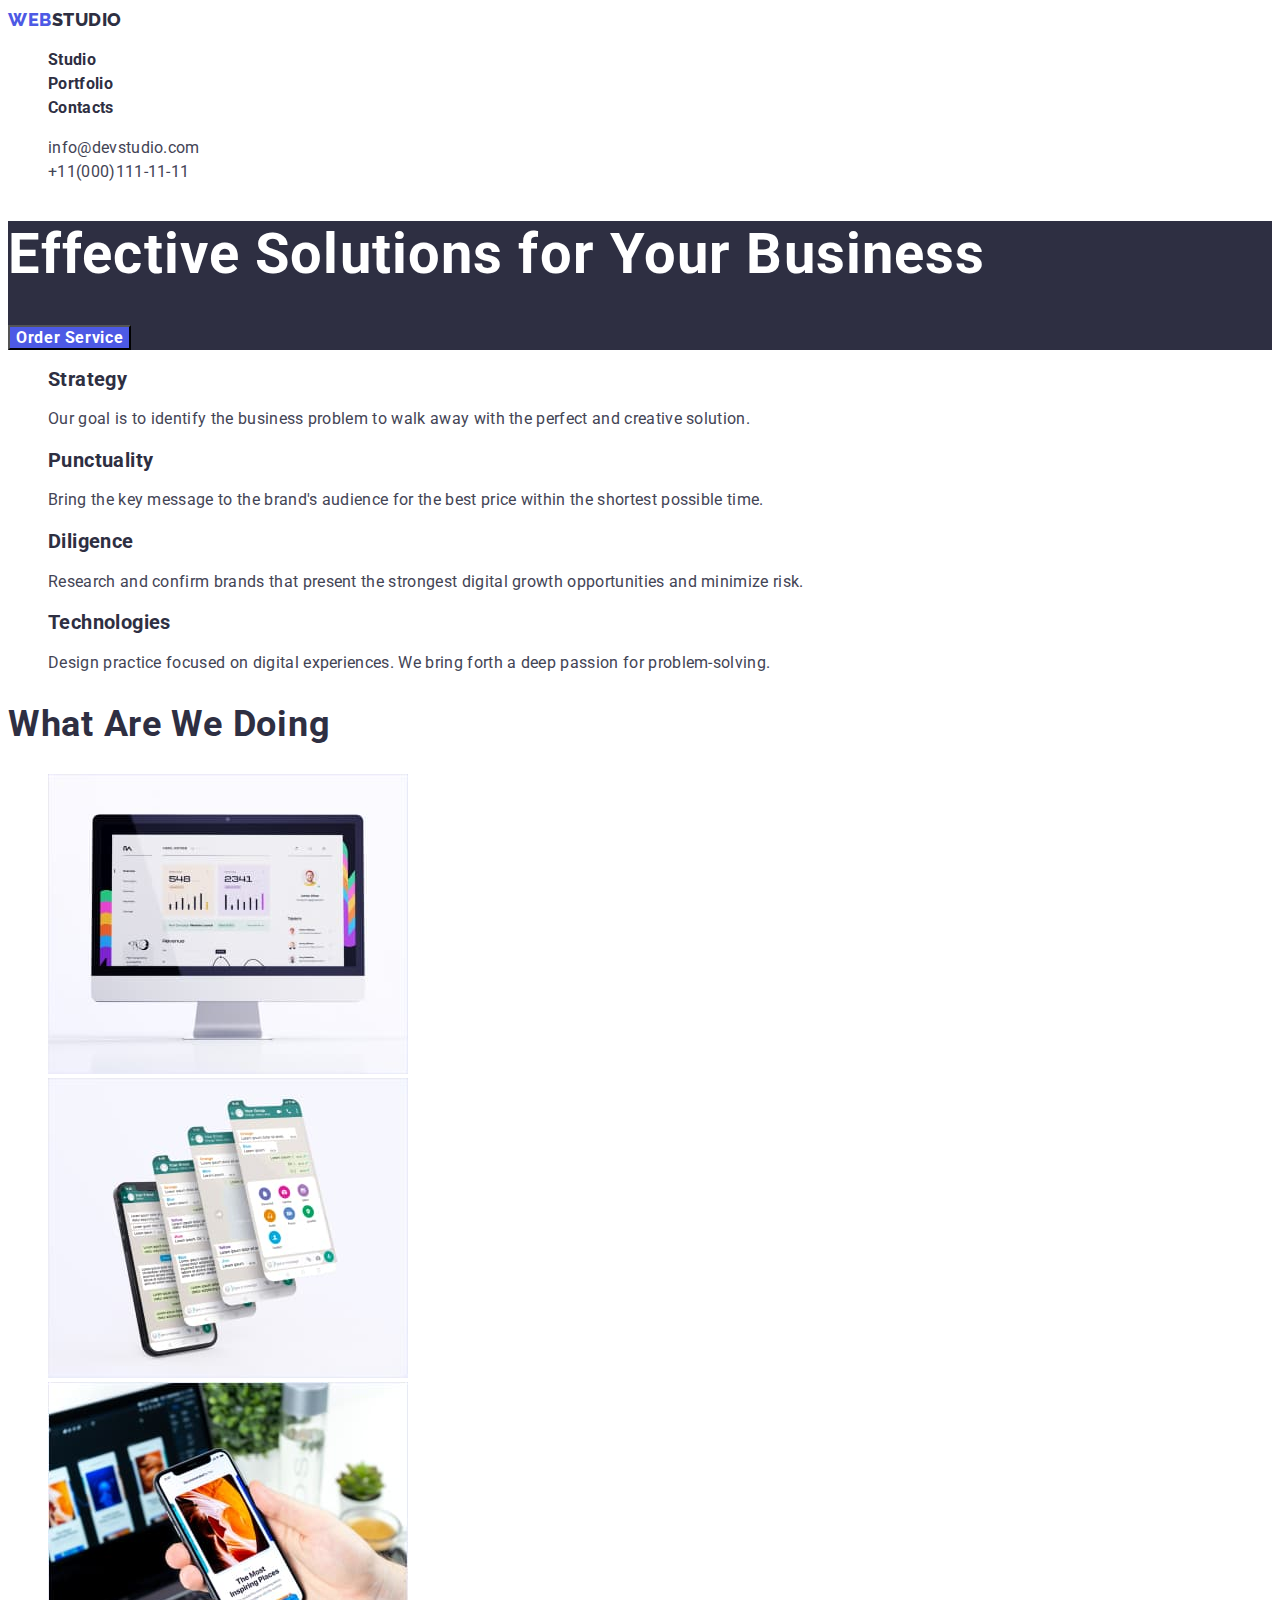
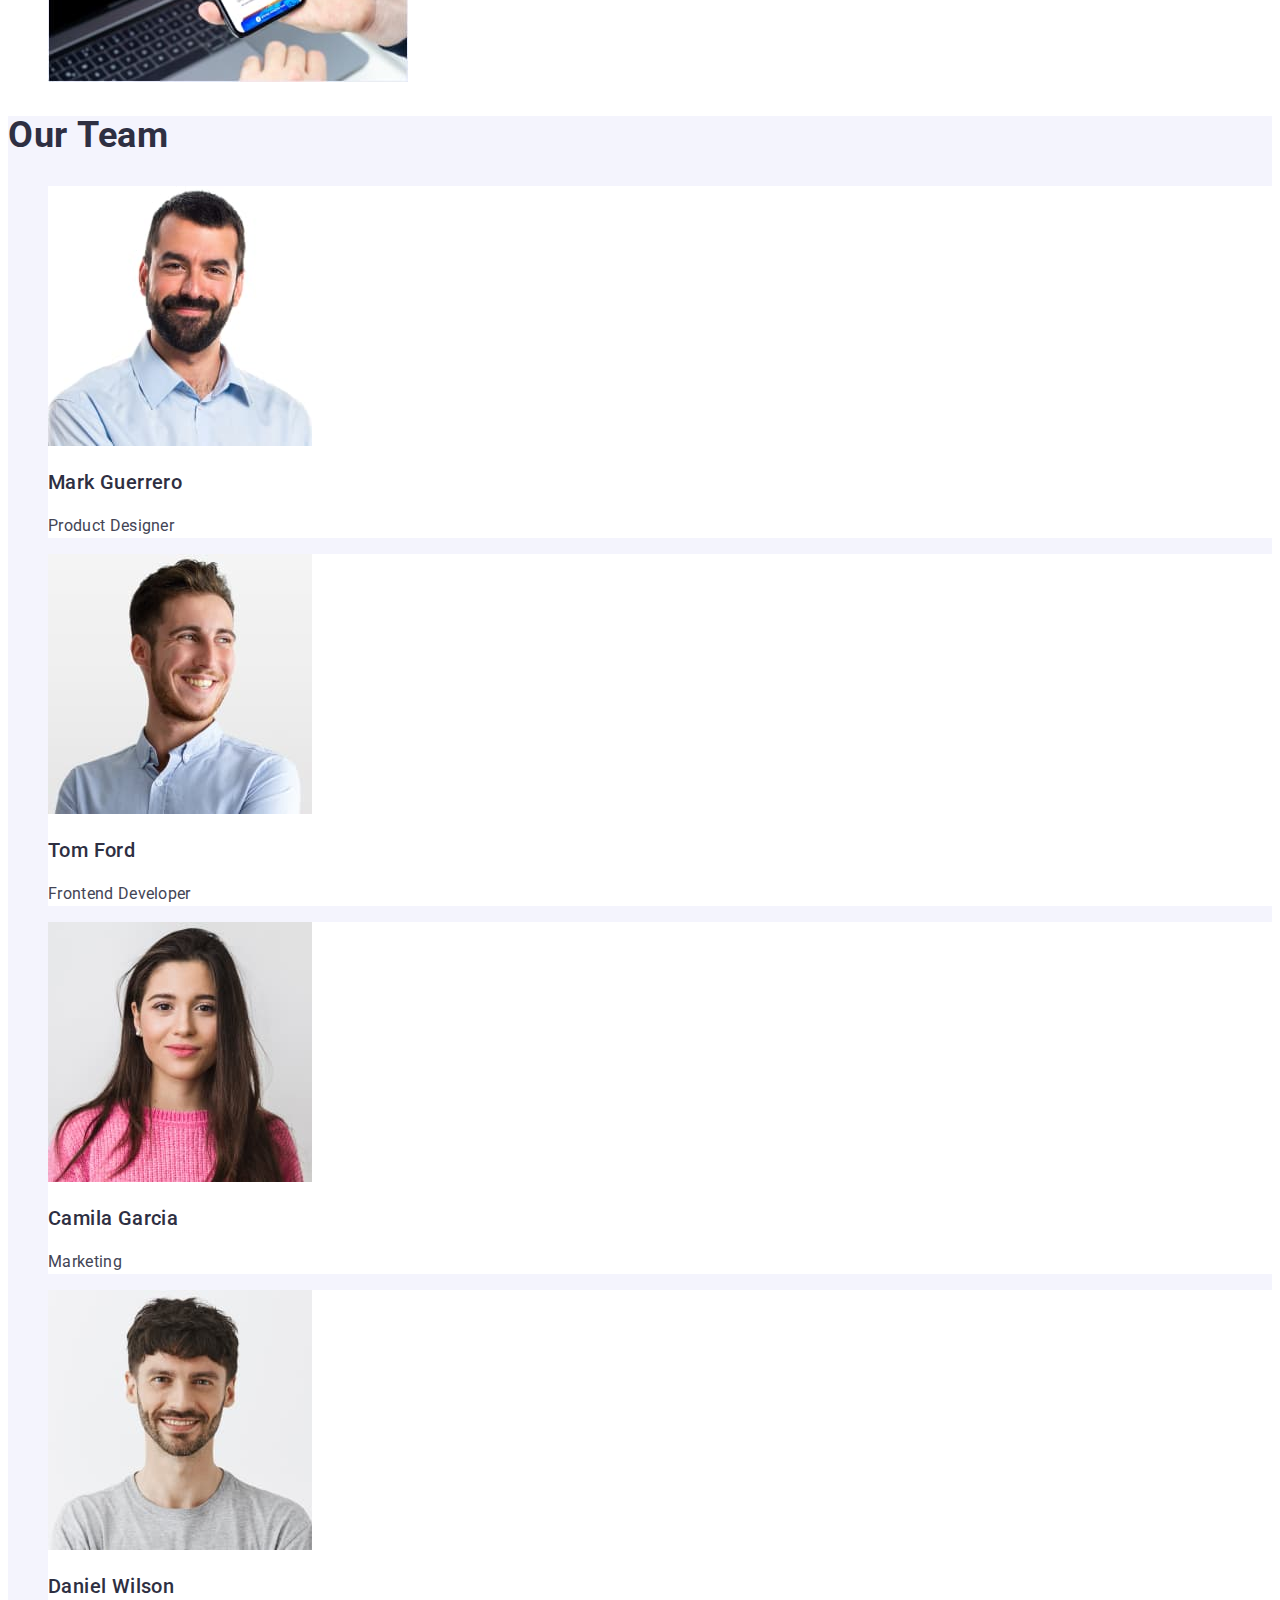
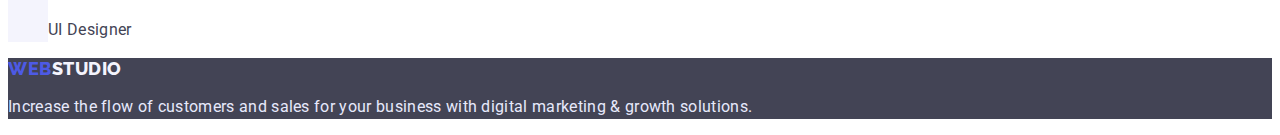
==== index.html @ 7d0df858 "start" ====
<!DOCTYPE html>
<html lang="en">
<head>
    <meta charset="UTF-8" />
    <meta http-equiv="X-UA-Compatible" content="IE=edge" />
    <meta name="viewport" content="width=device-width, initial-scale=1.0" />
    <title>Home work1</title>
    <link rel="preconnect" href="https://fonts.googleapis.com" />
    <link rel="preconnect" href="https://fonts.gstatic.com" crossorigin />
    <link
      href="https://fonts.googleapis.com/css2?family=Raleway:wght@800&family=Roboto:wght@400;500;700;900&display=swap"
      rel="stylesheet"/>
    <link rel="stylesheet" href="./css/styles.css" />
</head>
<body class="solutions-for-bisiness">
    <header class="header">
      <nav class="header-navigation">
        <a href="" class="header-logo link"
          ><span class="header-logoone">web</span>studio</a>
        <ul class="header-list list">
          <li class="header-item">
            <a class="header-link link" href="./index.html">Studio</a>
          </li>
          <li class="header-item">
            <a class="header-link link" href="./portfolio.html">Portfolio</a>
          </li>
          <li class="header-item">
            <a class="header-link link" href="">Contacts</a>
          </li>
        </ul>
      </nav>
      <ul class="header-contakt list">
        <li class="header-item">
          <a class="header-mail link" href="mailto:info@devstudio.com"
            >info@devstudio.com</a>
        </li>
        <li class="header-item">
          <a class="header-tel link" href="tel:+11(000)111-11-11"
            >+11(000)111-11-11</a >
        </li>
      </ul>
    </header>
    <main>
      <section class="event">
        <h1 class="event-title">Effective Solutions for Your Business</h1>
        <button type="button" class="event-btr">Order Service</button>
      </section>
      <section class="info">
        <ul class="info-list list">
          <li class="info-item">
            <h2 class="info-title">Strategy</h2>
            <p class="info-after-title">
              Our goal is to identify the business problem to walk away with the
              perfect and creative solution.
            </p>
          </li>
          <li class="info-item">
            <h2 class="info-title">Punctuality</h2>
            <p class="info-after-title">
              Bring the key message to the brand's audience for the best price
              within the shortest possible time.
            </p>
          </li>
          <li class="info-item">
            <h2 class="info-title">Diligence</h2>
            <p class="info-after-title">
              Research and confirm brands that present the strongest digital
              growth opportunities and minimize risk.
            </p>
          </li>
          <li class="info-item">
            <h2 class="info-title">Technologies</h2>
            <p class="info-after-title">
              Design practice focused on digital experiences. We bring forth a
              deep passion for problem-solving.
            </p>
          </li>
        </ul>
      </section>
      <section class="gadgets">
        <h2 class="gadgets-title">What are we doing</h2>
        <ul class="gadgets-list list">
          <li class="gadgets-item">
            <img
              src="./images/mon.jpg"
              alt="monitor"
              width="360"
              height="300"
            />
          </li>
          <li class="gadgets-item">
            <img
              src="./images/tele.jpg"
              alt="telefone"
              width="360"
              height="300"
            />
          </li>
          <li class="gadgets-item">
            <img
              src="./images/note.jpg"
              alt="notebook"
              width="360"
              height="300"
            />
          </li>
        </ul>
      </section>
      <section class="team">
        <h2 class="team-title">Our Team</h2>
        <ul class="team-list list">
          <li class="team-item">
            <img
              src="./images/mg.jpg"
              alt="Product Designer"
              width="264"
              height="260"
            />
            <h3 class="team-name">Mark Guerrero</h3>
            <p class="team-skill">Product Designer</p>
          </li>
          <li class="team-item">
            <img
              src="./images/tf.jpg"
              alt="Frontend Developer"
              width="264"
              height="260"
            />
            <h3 class="team-name">Tom Ford</h3>
            <p class="team-skill">Frontend Developer</p>
          </li>
          <li class="team-item">
            <img
              src="./images/cg.jpg"
              alt="Marketing"
              width="264"
              height="260"
            />
            <h3 class="team-name">Camila Garcia</h3>
            <p class="team-skill">Marketing</p>
          </li>
          <li class="team-item">
            <img
              src="./images/dw.jpg"
              alt="UI Designer"
              width="264"
              height="260"
            />
            <h3 class="team-name">Daniel Wilson</h3>
            <p class="team-skill">UI Designer</p>
          </li>
        </ul>
      </section>
    </main>
    <footer class="footer">
      <a href="" class="footer-logo link"
        ><span class="footer-logoone">web</span>studio</a
      >
      <p class="footer-text">
        Increase the flow of customers and sales for your business with digital
        marketing & growth solutions.
      </p>
    </footer>
</body>
</html>
---- css/styles.css ----
:root {
  --title-color: #2e2f42;
  --text-color: #434455;
  --logo-color: #4d5ae5;
  --btn-fon: #404bbf;
  --fon-color: #ffffff;
  --team-color: #f4f4fd;
  --end-name: #e7e9fc;
}

body {
  font-family: "Roboto", sans-serif;
}
.list {
  list-style: none;
}
.link {
  text-decoration: none;
}
.solutions-for-bisiness {
}
/* --------------heder----------- */
.header {
}
.header-navigation {
}
.header-logo {
  font-family: "Raleway", sans-serif;
  font-weight: 800;
  font-size: 18px;
  line-height: 1.33;
  letter-spacing: 0.03em;
  text-transform: uppercase;
  /* NAVY BLUE */
  color: var(--title-color);
}
.header-logoone {
  font-family: "Raleway", sans-serif;
  font-weight: 800;
  font-size: 18px;
  line-height: 1.33;
  letter-spacing: 0.03em;
  text-transform: uppercase;
  color: var(--logo-color);
}
.header-list {
}
.header-item {
}
.header-link {
  font-family: inherit, sans-serif;
  font-weight: 700;
  font-size: 16px;
  line-height: 1.5;
  letter-spacing: 0.02em;
  /* NAVY BLUE */
  color: var(--title-color);
}
.header-link.current {
  color: var(--btn-fon);
}
.header-contakt {
}
.header-mail {
  font-family: inherit, sans-serif;
  font-size: 16px;
  line-height: 1.5;
  letter-spacing: 0.02em;
  color: var(--text-color);
}
.header-tel {
  font-family: inherit, sans-serif;
  font-weight: 400;
  font-size: 16px;
  line-height: 1.5;
  letter-spacing: 0.02em;
  /* SLATE */
  color: var(--text-color);
}
.header-item :hover,
.header-item :focus {
  color: var(--btn-fon);
}
.header-item :active {
  color: var(--btn-fon);
}

/* -----------event------------ */
.event {
  background: var(--title-color);
}
.event-title {
  font-family: inherit, sans-serif;
  font-size: 56px;
  line-height: 1, 07;
  letter-spacing: 0.02em;
  color: var(--fon-color);
}
.event-btr {
  font-family: "Roboto", sans-serif;
  font-weight: 700;
  font-size: 16px;
  line-height: 1.19;
  letter-spacing: 0.04em;
  background-color: var(--logo-color);
  color: var(--fon-color);
  cursor: pointer;
}

.event-btr:hover,
.event-btr:focus {
  background: var(--btn-fon);
}

/* -------------info-------------- */
.info {
}
.info-list {
}
.info-item {
}
.info-title {
  font-family: inherit, sans-serif;
  font-size: 20px;
  line-height: 1.2;
  letter-spacing: 0.02em;
  /* NAVY BLUE */
  color: var(--title-color);
}
.info-after-title {
  font-family: inherit, sans-serif;
  font-weight: 400;
  font-size: 16px;
  line-height: 1.5;
  letter-spacing: 0.02em;
  /* SLATE */
  color: var(--text-color);
}

/* -------------gadgets-------------- */

.gadgets {
}
.gadgets-title {
  font-family: inherit, sans-serif;
  font-size: 36px;
  line-height: 1.11;
  letter-spacing: 0.02em;
  text-transform: capitalize;
  color: var(--title-color);
}
.gadgets-list {
}
.gadgets-item {
}
/* -------------team-------------- */
.team {
  background: var(--team-color);
}
.team-title {
  font-family: inherit, sans-serif;
  font-size: 36px;
  line-height: 1.11;
  letter-spacing: 0.02em;
  text-transform: capitalize;
  color: var(--title-color);
}
.team-list {
}
.list {
}
.team-item {
  background-color: var(--fon-color);
}
.team-name {
  font-family: inherit, sans-serif;
  font-weight: 500;
  font-size: 20px;
  line-height: 1.2;
  letter-spacing: 0.02em;
  color: var(--title-color);
}
.team-skill {
  font-family: inherit, sans-serif;
  font-weight: 400;
  font-size: 16px;
  line-height: 1.5;
  letter-spacing: 0.02em;
  color: var(--text-color);
}
/* -------------footer-------------- */
.footer {
  background: var(--text-color);
}
.footer-logo {
  font-family: "Raleway", sans-serif;
  font-weight: 800;
  font-size: 18px;
  line-height: 1.17;
  letter-spacing: 0.03em;
  text-transform: uppercase;
  color: var(--team-color);
}
.footer-logoone {
  font-family: "Raleway";
  font-style: normal;
  font-weight: 800;
  font-size: 18px;
  line-height: 1.17;
  letter-spacing: 0.03em;
  text-transform: uppercase;
  /* IRIS */
  color: var(--logo-color);
}
.footer-text {
  font-family: "Roboto";
  font-style: normal;
  font-weight: 400;
  font-size: 16px;
  line-height: 1.5;
  letter-spacing: 0.02em;
  /* CORNFLOWER */
  color: var(--end-name);
}

/* -------------button-------------- */
.button-menu {
  font-family: "Roboto", sans-serif;
  font-weight: 700;
  font-size: 16px;
  line-height: 1.5;
  letter-spacing: 0.04em;
  color: #4d5ae5;
  cursor: pointer;
}
.button-menu:hover,
.button-menu:focus {
  background-color: var(--logo-color);
  color: var(--fon-color);
}
.foto-list {
}
.list {
}
.foto-item {
}
.foto-name {
  font-family: inherit, sans-serif;
  font-weight: 500;
  font-size: 20px;
  line-height: calc(24 / 20);
  letter-spacing: 0.02em;
  color: var(--title-color);
}
.foto-skill {
  font-family: inherit, sans-serif;
  font-weight: 400;
  font-size: 16px;
  line-height: calc(24 / 16);
  letter-spacing: 0.02em;
  color: var(--text-color);
}
.visually-hidden {
  position: absolute;
  width: 1px;
  height: 1px;
  margin: -1px;
  border: 0;
  padding: 0;

  white-space: nowrap;
  clip-path: inset(100%);
  clip: rect(0 0 0 0);
  overflow: hidden;
}
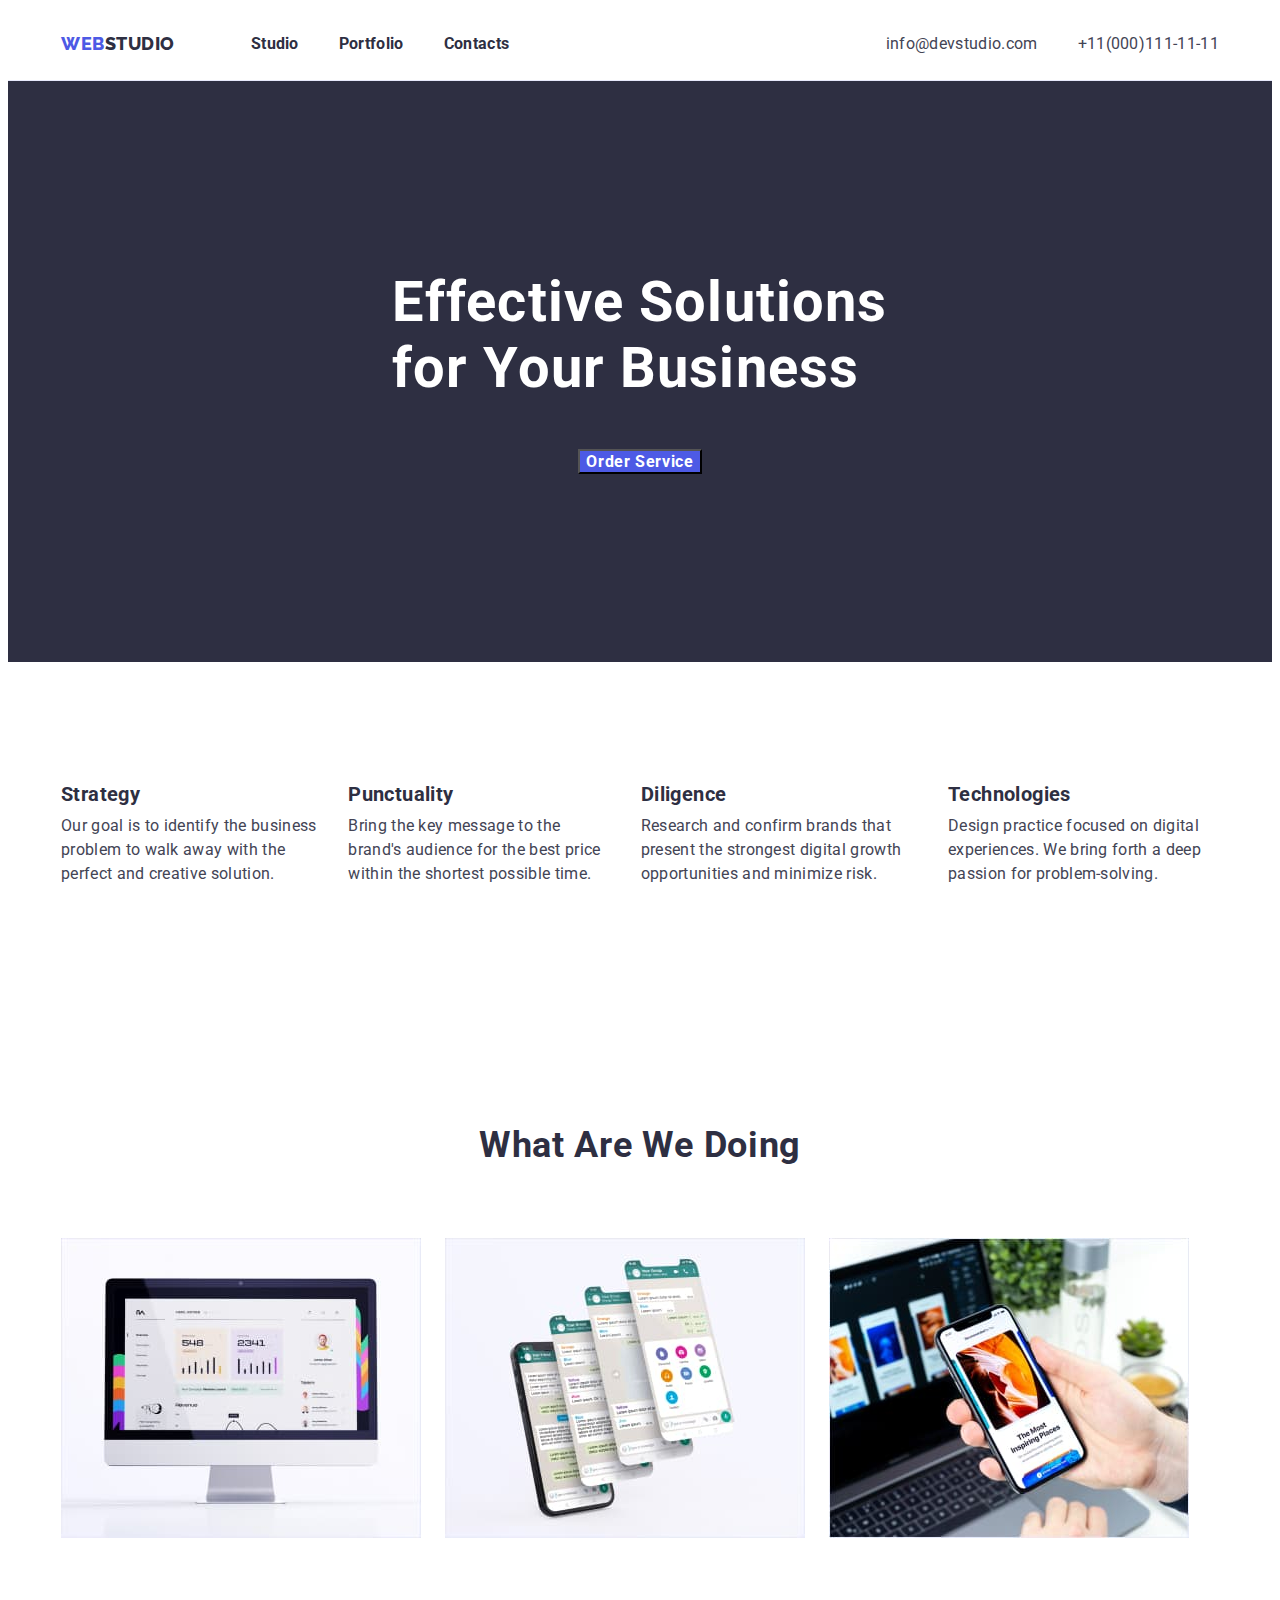
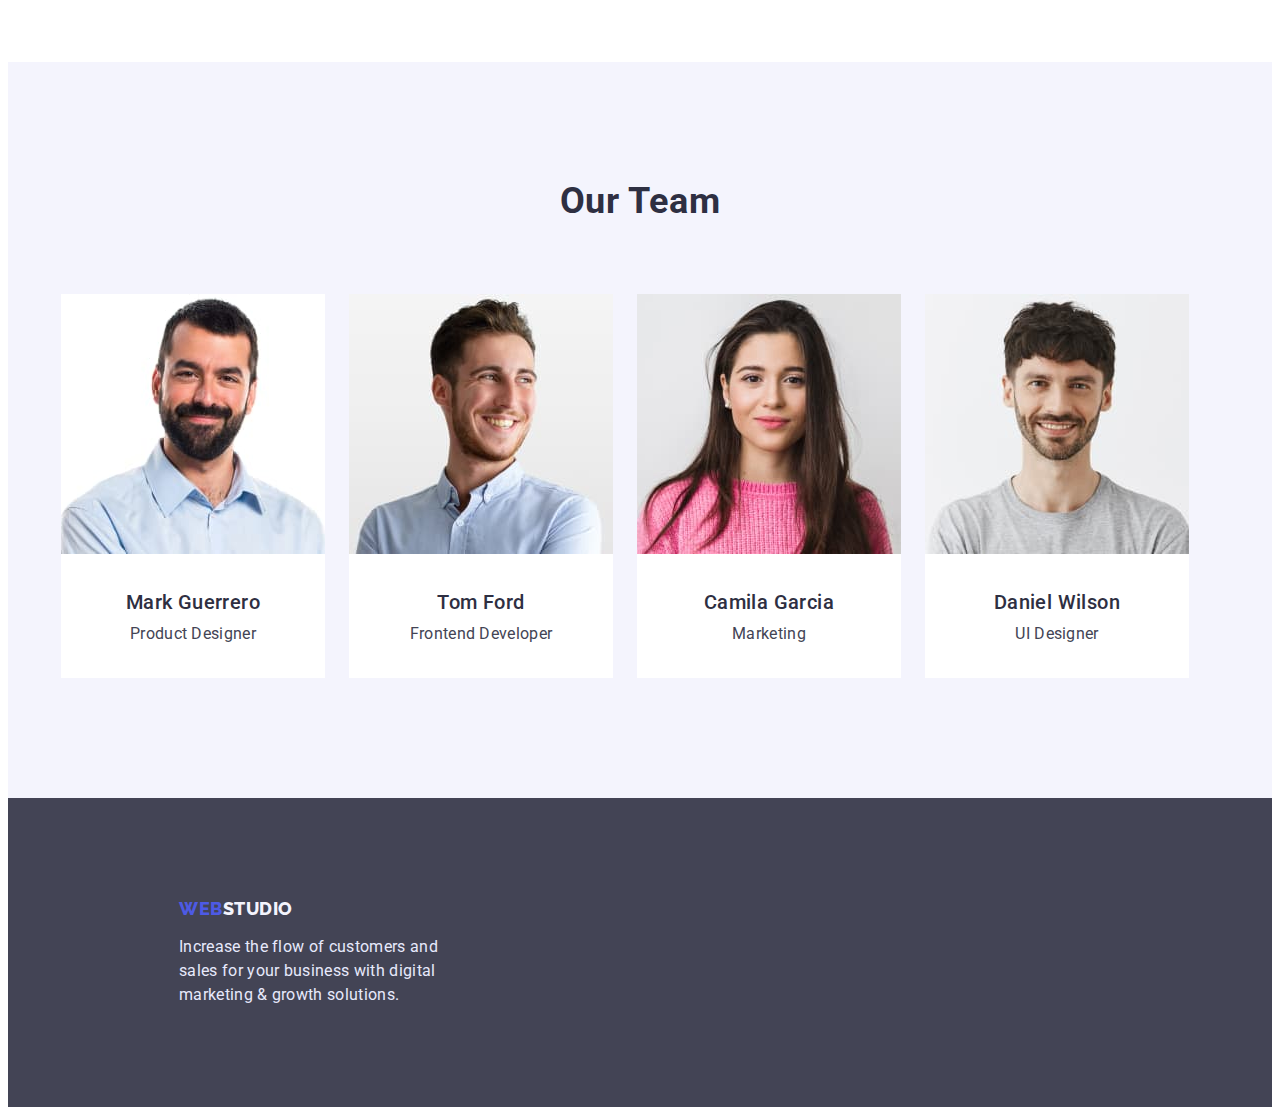
==== commit bbb42851: "homework3" ====
--- a/index.html
+++ b/index.html
@@ -10,156 +10,176 @@
     <link
       href="https://fonts.googleapis.com/css2?family=Raleway:wght@800&family=Roboto:wght@400;500;700;900&display=swap"
       rel="stylesheet"/>
+      <link rel="stylesheet" href="https://github.com/sindresorhus/modern-normalize/commit/32713e4f46899410c9cb4dacd4302b3096019c9b">
     <link rel="stylesheet" href="./css/styles.css" />
 </head>
 <body class="solutions-for-bisiness">
     <header class="header">
-      <nav class="header-navigation">
-        <a href="" class="header-logo link"
-          ><span class="header-logoone">web</span>studio</a>
-        <ul class="header-list list">
+    <div class="conteiner header-hookup">
+        <nav class="header-navigation">
+          <a href="" class="header-logo link"
+            ><span class="header-logoone">web</span>studio</a>
+          <ul class="header-list list">
+            <li class="header-item">
+              <a class="header-link link" href="./index.html">Studio</a>
+            </li>
+            <li class="header-item">
+              <a class="header-link link" href="./portfolio.html">Portfolio</a>
+            </li>
+            <li class="header-item">
+              <a class="header-link link" href="">Contacts</a>
+            </li>
+          </ul>
+        </nav>
+        <ul class="header-contakt list">
           <li class="header-item">
-            <a class="header-link link" href="./index.html">Studio</a>
+            <a class="header-mail link" href="mailto:info@devstudio.com"
+              >info@devstudio.com</a>
           </li>
           <li class="header-item">
-            <a class="header-link link" href="./portfolio.html">Portfolio</a>
-          </li>
-          <li class="header-item">
-            <a class="header-link link" href="">Contacts</a>
+            <a class="header-tel link" href="tel:+11(000)111-11-11"
+              >+11(000)111-11-11</a >
           </li>
         </ul>
-      </nav>
-      <ul class="header-contakt list">
-        <li class="header-item">
-          <a class="header-mail link" href="mailto:info@devstudio.com"
-            >info@devstudio.com</a>
-        </li>
-        <li class="header-item">
-          <a class="header-tel link" href="tel:+11(000)111-11-11"
-            >+11(000)111-11-11</a >
-        </li>
-      </ul>
+    </div>
     </header>
     <main>
       <section class="event">
-        <h1 class="event-title">Effective Solutions for Your Business</h1>
-        <button type="button" class="event-btr">Order Service</button>
+       <div class="conteiner event-conteiner">
+          <h1 class="event-title">Effective Solutions for Your Business</h1>
+          <button type="button" class="event-btr">Order Service</button>
+       </div>
       </section>
       <section class="info">
-        <ul class="info-list list">
-          <li class="info-item">
-            <h2 class="info-title">Strategy</h2>
-            <p class="info-after-title">
-              Our goal is to identify the business problem to walk away with the
-              perfect and creative solution.
-            </p>
-          </li>
-          <li class="info-item">
-            <h2 class="info-title">Punctuality</h2>
-            <p class="info-after-title">
-              Bring the key message to the brand's audience for the best price
-              within the shortest possible time.
-            </p>
-          </li>
-          <li class="info-item">
-            <h2 class="info-title">Diligence</h2>
-            <p class="info-after-title">
-              Research and confirm brands that present the strongest digital
-              growth opportunities and minimize risk.
-            </p>
-          </li>
-          <li class="info-item">
-            <h2 class="info-title">Technologies</h2>
-            <p class="info-after-title">
-              Design practice focused on digital experiences. We bring forth a
-              deep passion for problem-solving.
-            </p>
-          </li>
-        </ul>
+        <div class="conteiner info-conteiner">
+          <ul class="info-list list">
+            <li class="info-item">
+              <h2 class="info-title">Strategy</h2>
+              <p class="info-after-title">
+                Our goal is to identify the business problem to walk away with the
+                perfect and creative solution.
+              </p>
+            </li>
+            <li class="info-item">
+              <h2 class="info-title">Punctuality</h2>
+              <p class="info-after-title">
+                Bring the key message to the brand's audience for the best price
+                within the shortest possible time.
+              </p>
+            </li>
+            <li class="info-item">
+              <h2 class="info-title">Diligence</h2>
+              <p class="info-after-title">
+                Research and confirm brands that present the strongest digital
+                growth opportunities and minimize risk.
+              </p>
+            </li>
+            <li class="info-item">
+              <h2 class="info-title">Technologies</h2>
+              <p class="info-after-title">
+                Design practice focused on digital experiences. We bring forth a
+                deep passion for problem-solving.
+              </p>
+            </li>
+          </ul>
+        </div>
       </section>
       <section class="gadgets">
-        <h2 class="gadgets-title">What are we doing</h2>
-        <ul class="gadgets-list list">
-          <li class="gadgets-item">
-            <img
-              src="./images/mon.jpg"
-              alt="monitor"
-              width="360"
-              height="300"
-            />
-          </li>
-          <li class="gadgets-item">
-            <img
-              src="./images/tele.jpg"
-              alt="telefone"
-              width="360"
-              height="300"
-            />
-          </li>
-          <li class="gadgets-item">
-            <img
-              src="./images/note.jpg"
-              alt="notebook"
-              width="360"
-              height="300"
-            />
-          </li>
-        </ul>
-      </section>
-      <section class="team">
-        <h2 class="team-title">Our Team</h2>
-        <ul class="team-list list">
-          <li class="team-item">
-            <img
-              src="./images/mg.jpg"
-              alt="Product Designer"
-              width="264"
-              height="260"
-            />
-            <h3 class="team-name">Mark Guerrero</h3>
-            <p class="team-skill">Product Designer</p>
-          </li>
-          <li class="team-item">
-            <img
-              src="./images/tf.jpg"
-              alt="Frontend Developer"
-              width="264"
-              height="260"
-            />
-            <h3 class="team-name">Tom Ford</h3>
-            <p class="team-skill">Frontend Developer</p>
-          </li>
-          <li class="team-item">
-            <img
-              src="./images/cg.jpg"
-              alt="Marketing"
-              width="264"
-              height="260"
-            />
-            <h3 class="team-name">Camila Garcia</h3>
-            <p class="team-skill">Marketing</p>
-          </li>
-          <li class="team-item">
-            <img
-              src="./images/dw.jpg"
-              alt="UI Designer"
-              width="264"
-              height="260"
-            />
-            <h3 class="team-name">Daniel Wilson</h3>
-            <p class="team-skill">UI Designer</p>
-          </li>
-        </ul>
-      </section>
+        <div class="conteiner">
+          <h2 class="gadgets-title">What are we doing</h2>
+          <ul class="gadgets-list list">
+            <li class="gadgets-item">
+              <img
+                src="./images/mon.jpg"
+                alt="monitor"
+                width="360"
+                height="300"
+              />
+            </li>
+            <li class="gadgets-item">
+              <img
+                src="./images/tele.jpg"
+                alt="telefone"
+                width="360"
+                height="300"
+              />
+            </li>
+            <li class="gadgets-item">
+              <img
+                src="./images/note.jpg"
+                alt="notebook"
+                width="360"
+                height="300"
+              />
+            </li>
+          </ul>
+        </section>
+        <section class="team">
+          <div class="conteiner">
+            <h2 class="team-title">Our Team</h2>
+            <ul class="team-list list">
+              <li class="team-item">
+                <img
+                  src="./images/mg.jpg"
+                  alt="Product Designer"
+                  width="264"
+                  height="260"
+                />
+                <div class="team-text">
+                  <h3 class="team-name">Mark Guerrero</h3>
+                  <p class="team-skill">Product Designer</p>
+                </div>
+              </li>
+              <li class="team-item">
+                <img
+                  src="./images/tf.jpg"
+                  alt="Frontend Developer"
+                  width="264"
+                  height="260"
+                />
+                <div class="team-text">
+                  <h3 class="team-name">Tom Ford</h3>
+                  <p class="team-skill">Frontend Developer</p>
+                </div>
+              </li>
+              <li class="team-item">
+                <img
+                  src="./images/cg.jpg"
+                  alt="Marketing"
+                  width="264"
+                  height="260"
+                />
+               <div class="team-text">
+                  <h3 class="team-name">Camila Garcia</h3>
+                  <p class="team-skill">Marketing</p>
+               </div>
+              </li>
+              <li class="team-item">
+                <img
+                  src="./images/dw.jpg"
+                  alt="UI Designer"
+                  width="264"
+                  height="260"
+                />
+                <div class="team-text">
+                  <h3 class="team-name">Daniel Wilson</h3>
+                  <p class="team-skill">UI Designer</p>
+                </div>
+              </li>
+            </ul>
+          </div>
+        </section>
     </main>
     <footer class="footer">
-      <a href="" class="footer-logo link"
-        ><span class="footer-logoone">web</span>studio</a
-      >
-      <p class="footer-text">
-        Increase the flow of customers and sales for your business with digital
-        marketing & growth solutions.
-      </p>
+      <div class="conteiner footer-conteiner">
+        <a href="" class="footer-logo link"
+          ><span class="footer-logoone">web</span>studio</a
+        >
+        <p class="footer-text">
+          Increase the flow of customers and sales for your business with digital
+          marketing & growth solutions.
+        </p>
+      </div>
     </footer>
 </body>
 </html>
--- a/css/styles.css
+++ b/css/styles.css
@@ -8,6 +8,32 @@
   --end-name: #e7e9fc;
 }
 
+.a {
+  text-decoration: none;
+  color: inherit;
+}
+p,
+h1,
+h2,
+h3,
+h4,
+h5,
+h6 {
+  margin: 0;
+}
+ul {
+  margin: 0;
+  padding-left: 0;
+}
+
+.img {
+  display: block;
+  min-width: 100%;
+  height: auto;
+}
+.button {
+  cursor: pointer;
+}
 body {
   font-family: "Roboto", sans-serif;
 }
@@ -19,10 +45,21 @@
 }
 .solutions-for-bisiness {
 }
+
+.conteiner {
+  width: 1158px;
+  padding-left: 15px;
+  padding-right: 15px;
+  margin: 0 auto;
+}
 /* --------------heder----------- */
 .header {
+  padding-top: 24px;
+  padding-bottom: 24px;
+  border-bottom: 1px solid #e7e9fc;
 }
 .header-navigation {
+  display: flex;
 }
 .header-logo {
   font-family: "Raleway", sans-serif;
@@ -31,8 +68,9 @@
   line-height: 1.33;
   letter-spacing: 0.03em;
   text-transform: uppercase;
-  /* NAVY BLUE */
-  color: var(--title-color);
+  color: var(--title-color);
+  margin-right: 76px;
+  margin-left: auto;
 }
 .header-logoone {
   font-family: "Raleway", sans-serif;
@@ -44,6 +82,8 @@
   color: var(--logo-color);
 }
 .header-list {
+  display: flex;
+  gap: 40px;
 }
 .header-item {
 }
@@ -53,13 +93,17 @@
   font-size: 16px;
   line-height: 1.5;
   letter-spacing: 0.02em;
-  /* NAVY BLUE */
   color: var(--title-color);
 }
 .header-link.current {
   color: var(--btn-fon);
 }
 .header-contakt {
+  display: flex;
+  margin-left: auto;
+}
+.header-hookup {
+  display: flex;
 }
 .header-mail {
   font-family: inherit, sans-serif;
@@ -74,8 +118,9 @@
   font-size: 16px;
   line-height: 1.5;
   letter-spacing: 0.02em;
-  /* SLATE */
-  color: var(--text-color);
+  color: var(--text-color);
+  margin-left: 40px;
+  margin-right: auto;
 }
 .header-item :hover,
 .header-item :focus {
@@ -88,13 +133,24 @@
 /* -----------event------------ */
 .event {
   background: var(--title-color);
-}
+  padding-top: 188px;
+  padding-bottom: 188px;
+}
+.event-conteiner {
+  max-width: 496px;
+  display: flex;
+  align-items: center;
+  justify-content: center;
+  flex-wrap: wrap;
+}
+
 .event-title {
   font-family: inherit, sans-serif;
   font-size: 56px;
   line-height: 1, 07;
   letter-spacing: 0.02em;
   color: var(--fon-color);
+  margin-bottom: 48px;
 }
 .event-btr {
   font-family: "Roboto", sans-serif;
@@ -114,18 +170,25 @@
 
 /* -------------info-------------- */
 .info {
+  padding-top: 120px;
+  padding-bottom: 120px;
+}
+.info-conteiner {
 }
 .info-list {
+  display: flex;
+  gap: 24px;
 }
 .info-item {
+  width: calc((100%-72px) / 3);
 }
 .info-title {
   font-family: inherit, sans-serif;
   font-size: 20px;
   line-height: 1.2;
   letter-spacing: 0.02em;
-  /* NAVY BLUE */
-  color: var(--title-color);
+  color: var(--title-color);
+  margin-bottom: 8px;
 }
 .info-after-title {
   font-family: inherit, sans-serif;
@@ -133,13 +196,14 @@
   font-size: 16px;
   line-height: 1.5;
   letter-spacing: 0.02em;
-  /* SLATE */
   color: var(--text-color);
 }
 
 /* -------------gadgets-------------- */
 
 .gadgets {
+  padding-top: 120px;
+  padding-bottom: 120px;
 }
 .gadgets-title {
   font-family: inherit, sans-serif;
@@ -148,14 +212,22 @@
   letter-spacing: 0.02em;
   text-transform: capitalize;
   color: var(--title-color);
-}
+  margin-bottom: 72px;
+  text-align: center;
+}
+
 .gadgets-list {
+  display: flex;
+  gap: 24px;
 }
 .gadgets-item {
+  width: ((100% - 48px)/3);
 }
 /* -------------team-------------- */
 .team {
   background: var(--team-color);
+  padding-top: 120px;
+  padding-bottom: 120px;
 }
 .team-title {
   font-family: inherit, sans-serif;
@@ -164,14 +236,23 @@
   letter-spacing: 0.02em;
   text-transform: capitalize;
   color: var(--title-color);
+  margin-bottom: 72px;
+  text-align: center;
 }
 .team-list {
+  display: flex;
+  gap: 24px;
 }
 .list {
 }
 .team-item {
   background-color: var(--fon-color);
-}
+  text-align: center;
+}
+.team-text {
+  padding: 32px 16px;
+}
+
 .team-name {
   font-family: inherit, sans-serif;
   font-weight: 500;
@@ -179,6 +260,7 @@
   line-height: 1.2;
   letter-spacing: 0.02em;
   color: var(--title-color);
+  margin-bottom: 8px;
 }
 .team-skill {
   font-family: inherit, sans-serif;
@@ -191,6 +273,14 @@
 /* -------------footer-------------- */
 .footer {
   background: var(--text-color);
+  padding-top: 100px;
+  padding-bottom: 100px;
+}
+.footer-conteiner {
+  display: flex;
+  max-width: 264px;
+  margin-left: 156px;
+  flex-wrap: wrap;
 }
 .footer-logo {
   font-family: "Raleway", sans-serif;
@@ -200,6 +290,7 @@
   letter-spacing: 0.03em;
   text-transform: uppercase;
   color: var(--team-color);
+  margin-bottom: 16px;
 }
 .footer-logoone {
   font-family: "Raleway";
@@ -209,7 +300,6 @@
   line-height: 1.17;
   letter-spacing: 0.03em;
   text-transform: uppercase;
-  /* IRIS */
   color: var(--logo-color);
 }
 .footer-text {
@@ -219,11 +309,18 @@
   font-size: 16px;
   line-height: 1.5;
   letter-spacing: 0.02em;
-  /* CORNFLOWER */
   color: var(--end-name);
 }
 
 /* -------------button-------------- */
+.button {
+  display: flex;
+  gap: 24px;
+  justify-content: center;
+  padding-top: 96px;
+  padding-bottom: 72px;
+  margin: 0 auto;
+}
 .button-menu {
   font-family: "Roboto", sans-serif;
   font-weight: 700;
@@ -232,17 +329,29 @@
   letter-spacing: 0.04em;
   color: #4d5ae5;
   cursor: pointer;
+  border: 1px solid #e7e9fc;
+  border-radius: 4px;
 }
 .button-menu:hover,
 .button-menu:focus {
   background-color: var(--logo-color);
   color: var(--fon-color);
+  border: 1px solid #4d5ae5;
+  border-radius: 4px;
 }
 .foto-list {
+  display: flex;
+  flex-wrap: wrap;
+  gap: 24px;
 }
 .list {
 }
 .foto-item {
+}
+.foto-text {
+  padding: 32px 16px;
+  border: 1px solid #e7e9fc;
+  border-top: none;
 }
 .foto-name {
   font-family: inherit, sans-serif;
@@ -251,6 +360,8 @@
   line-height: calc(24 / 20);
   letter-spacing: 0.02em;
   color: var(--title-color);
+  padding-top: 32px;
+  margin-bottom: 8px;
 }
 .foto-skill {
   font-family: inherit, sans-serif;
@@ -259,6 +370,7 @@
   line-height: calc(24 / 16);
   letter-spacing: 0.02em;
   color: var(--text-color);
+  padding-bottom: 32px;
 }
 .visually-hidden {
   position: absolute;
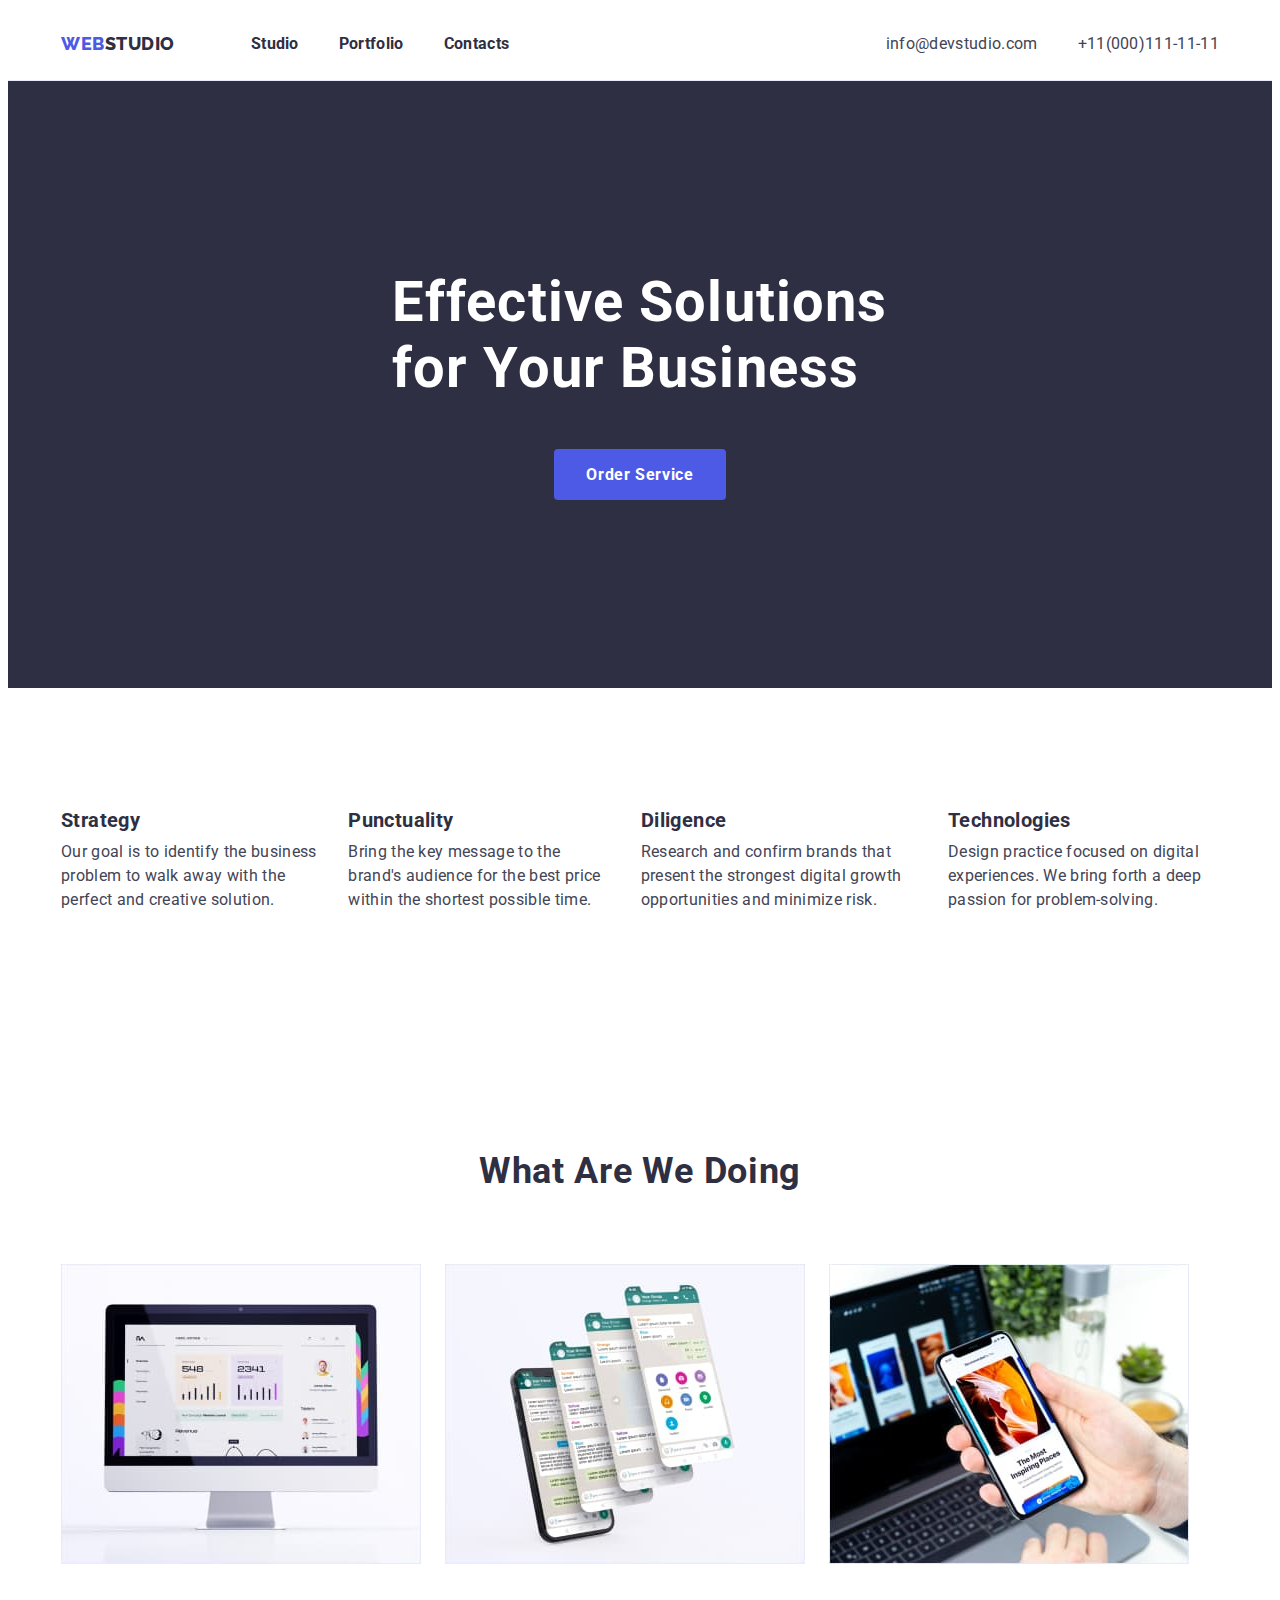
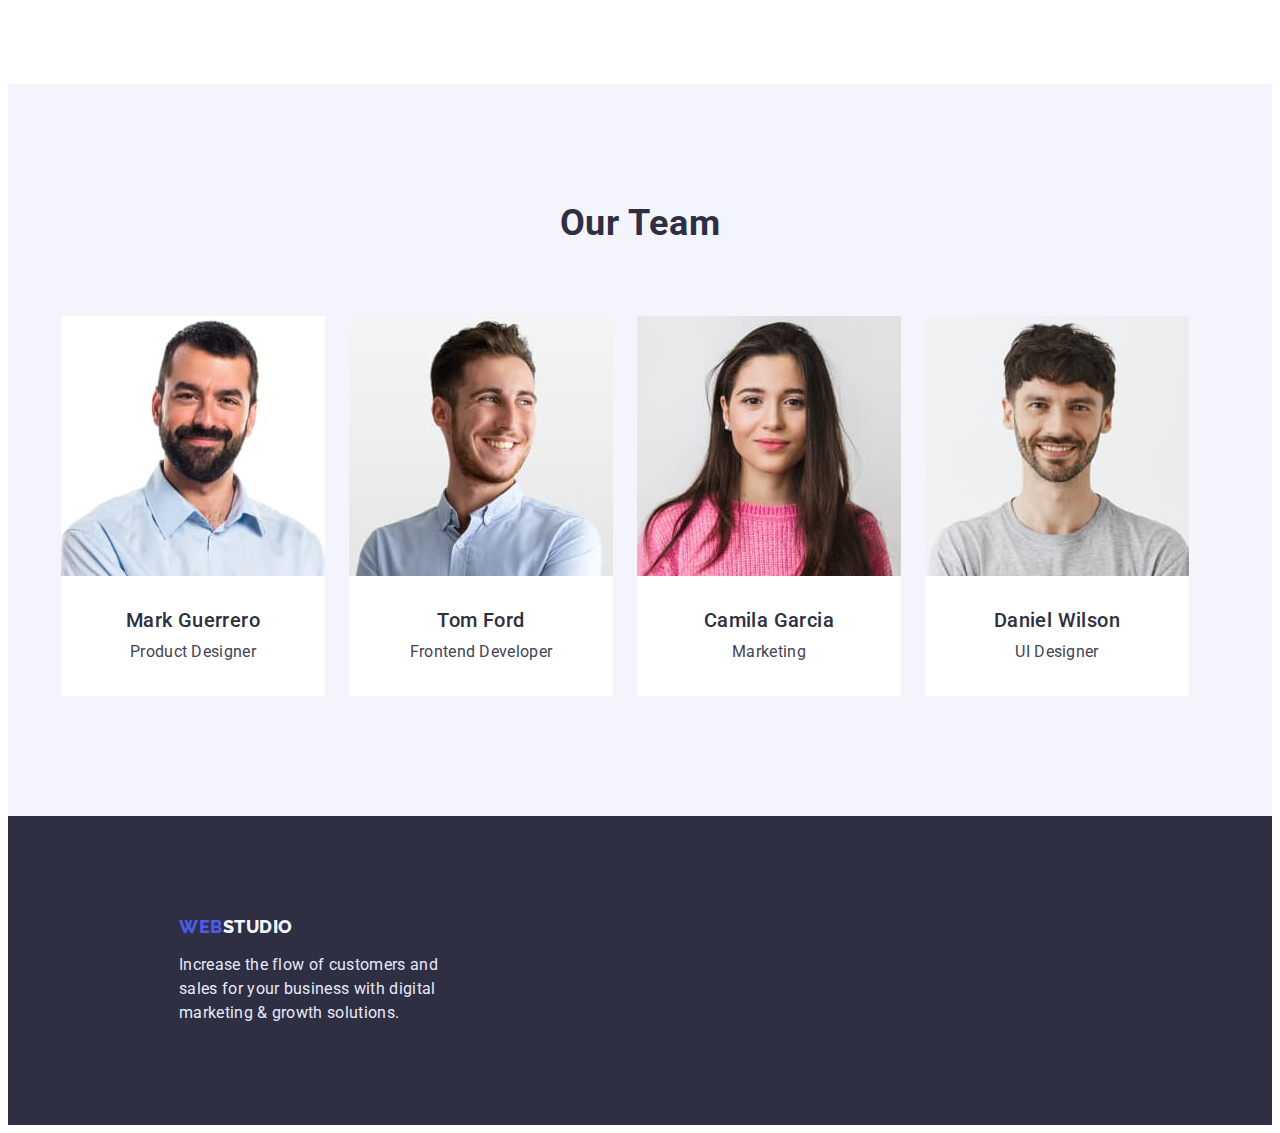
==== commit b4ac8485: "fix" ====
--- a/index.html
+++ b/index.html
@@ -10,7 +10,7 @@
     <link
       href="https://fonts.googleapis.com/css2?family=Raleway:wght@800&family=Roboto:wght@400;500;700;900&display=swap"
       rel="stylesheet"/>
-      <link rel="stylesheet" href="https://github.com/sindresorhus/modern-normalize/commit/32713e4f46899410c9cb4dacd4302b3096019c9b">
+      <link rel="stylesheet" href="https://cdnjs.cloudflare.com/ajax/libs/modern-normalize/0.2.0/modern-normalize.min.css" integrity="sha512-sqIVMkf5f8XGYI/UZYGs7wODxlUeoj9JknataPfUwtvrSKWMHrMXGZ7Evb6nabFYJQG15vFFyALe6r0nWCD1Ug==" crossorigin="anonymous" referrerpolicy="no-referrer" />
     <link rel="stylesheet" href="./css/styles.css" />
 </head>
 <body class="solutions-for-bisiness">
@@ -94,6 +94,7 @@
                 alt="monitor"
                 width="360"
                 height="300"
+                class="img"
               />
             </li>
             <li class="gadgets-item">
@@ -102,6 +103,7 @@
                 alt="telefone"
                 width="360"
                 height="300"
+                class="img"
               />
             </li>
             <li class="gadgets-item">
@@ -110,6 +112,7 @@
                 alt="notebook"
                 width="360"
                 height="300"
+                class="img"
               />
             </li>
           </ul>
@@ -124,6 +127,7 @@
                   alt="Product Designer"
                   width="264"
                   height="260"
+                  class="img"
                 />
                 <div class="team-text">
                   <h3 class="team-name">Mark Guerrero</h3>
@@ -136,6 +140,7 @@
                   alt="Frontend Developer"
                   width="264"
                   height="260"
+                  class="img"
                 />
                 <div class="team-text">
                   <h3 class="team-name">Tom Ford</h3>
@@ -148,6 +153,7 @@
                   alt="Marketing"
                   width="264"
                   height="260"
+                  class="img"
                 />
                <div class="team-text">
                   <h3 class="team-name">Camila Garcia</h3>
@@ -160,6 +166,7 @@
                   alt="UI Designer"
                   width="264"
                   height="260"
+                  class="img"
                 />
                 <div class="team-text">
                   <h3 class="team-name">Daniel Wilson</h3>
--- a/css/styles.css
+++ b/css/styles.css
@@ -31,6 +31,7 @@
   min-width: 100%;
   height: auto;
 }
+
 .button {
   cursor: pointer;
 }
@@ -153,6 +154,7 @@
   margin-bottom: 48px;
 }
 .event-btr {
+  padding: 16px 32px;
   font-family: "Roboto", sans-serif;
   font-weight: 700;
   font-size: 16px;
@@ -161,6 +163,8 @@
   background-color: var(--logo-color);
   color: var(--fon-color);
   cursor: pointer;
+  border-radius: 4px;
+  border: 0px;
 }
 
 .event-btr:hover,
@@ -272,7 +276,7 @@
 }
 /* -------------footer-------------- */
 .footer {
-  background: var(--text-color);
+  background: var(--title-color);
   padding-top: 100px;
   padding-bottom: 100px;
 }
@@ -317,17 +321,17 @@
   display: flex;
   gap: 24px;
   justify-content: center;
-  padding-top: 96px;
-  padding-bottom: 72px;
-  margin: 0 auto;
+  margin-bottom: 72px;
+  
 }
 .button-menu {
+  padding: 12px 24px;
   font-family: "Roboto", sans-serif;
   font-weight: 700;
   font-size: 16px;
   line-height: 1.5;
   letter-spacing: 0.04em;
-  color: #4d5ae5;
+  color: var(--btn-fon);
   cursor: pointer;
   border: 1px solid #e7e9fc;
   border-radius: 4px;
@@ -339,10 +343,18 @@
   border: 1px solid #4d5ae5;
   border-radius: 4px;
 }
+
+.foto{
+  padding-top: 96px;
+  padding-bottom: 120px;
+  
+}
 .foto-list {
+
   display: flex;
   flex-wrap: wrap;
-  gap: 24px;
+  row-gap: 48px;
+  column-gap: 24px;
 }
 .list {
 }
@@ -360,7 +372,6 @@
   line-height: calc(24 / 20);
   letter-spacing: 0.02em;
   color: var(--title-color);
-  padding-top: 32px;
   margin-bottom: 8px;
 }
 .foto-skill {
@@ -370,7 +381,7 @@
   line-height: calc(24 / 16);
   letter-spacing: 0.02em;
   color: var(--text-color);
-  padding-bottom: 32px;
+  
 }
 .visually-hidden {
   position: absolute;
